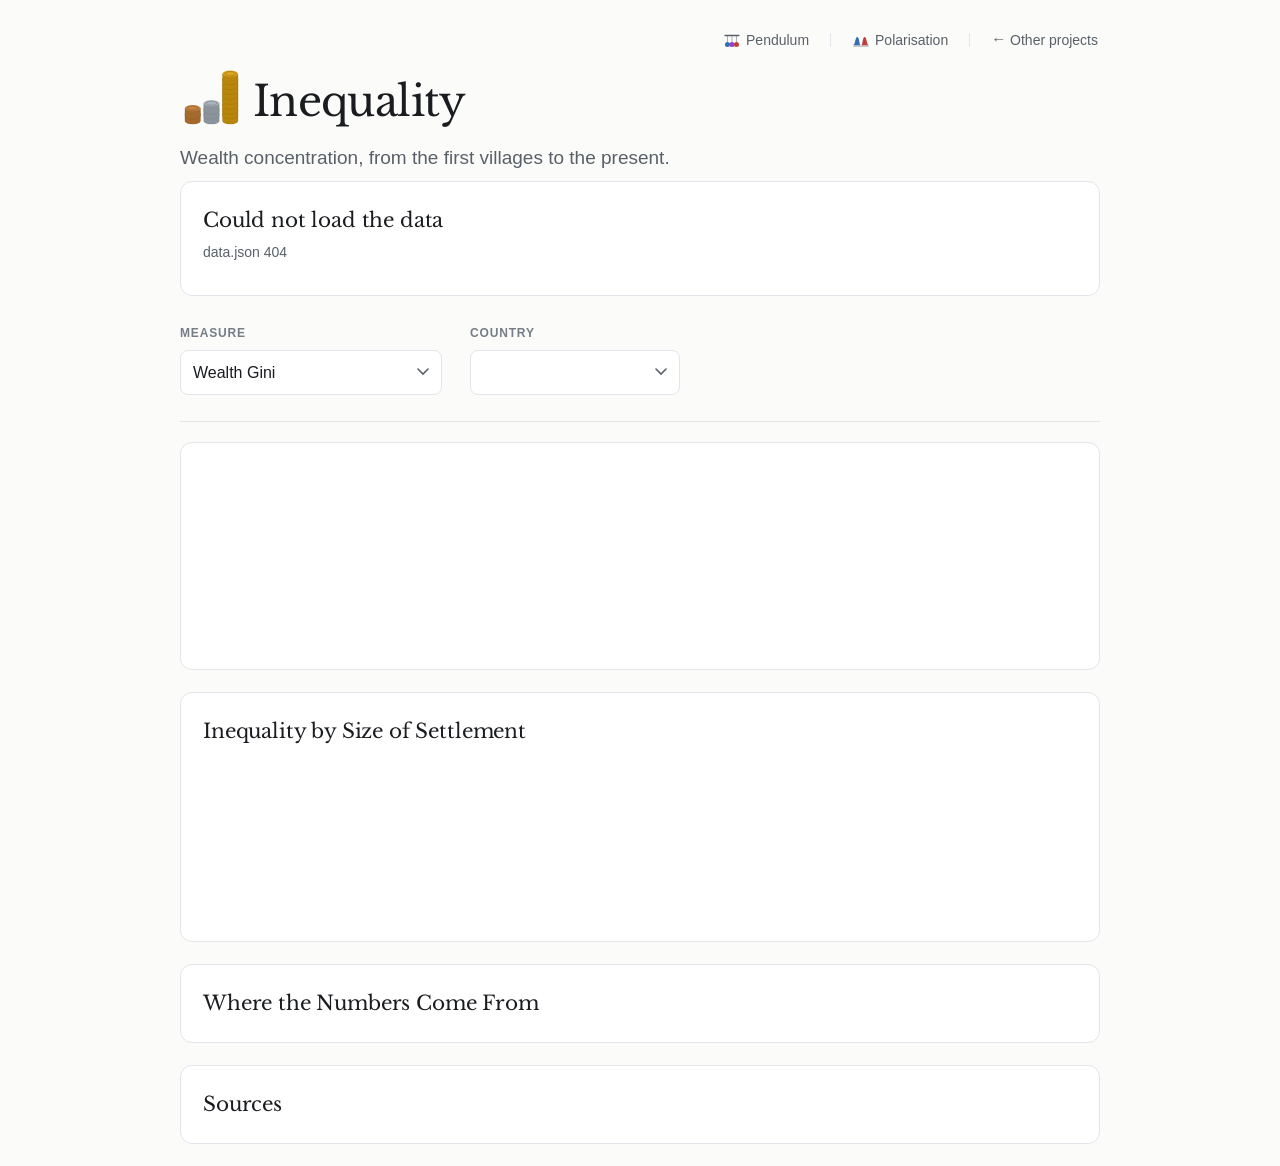
==== site/inequality/index.html @ bb475269 "Polarisation: open on all countries, fit the fan to its own data, add the method Opens on ALL countr" ====
<!doctype html>
<html lang="en">
<head>
<meta charset="utf-8">
<meta name="viewport" content="width=device-width, initial-scale=1">
<title>Pendulum: Inequality</title>
<meta name="description" content="Wealth concentration from 9200 BC to today, in four kinds of evidence: excavated house floors, medieval tax registers, reconstructed country estimates and modern national accounts.">
<link rel="canonical" href="https://charlietrenorden.com/inequality/">
<meta property="og:type" content="website">
<meta property="og:site_name" content="Charlie Trenorden">
<meta property="og:title" content="Wealth concentration, from the first villages to the present.">
<meta property="og:description" content="Four kinds of evidence, from excavated house floors to national accounts. 9200 BC to 2024.">
<meta property="og:url" content="https://charlietrenorden.com/inequality/">
<meta property="og:image" content="https://charlietrenorden.com/inequality/og-card.png">
<meta property="og:image:width" content="2400">
<meta property="og:image:height" content="1260">
<meta property="og:image:alt" content="Three panels of wealth Gini data: excavated sites from 9200 BC, tax records from 1283, and the spread of countries from 1820.">
<meta name="twitter:card" content="summary_large_image">
<link rel="preconnect" href="https://fonts.gstatic.com" crossorigin>
<link href="https://fonts.googleapis.com/css2?family=Libre+Baskerville:wght@400;700&display=swap" rel="stylesheet">
<link rel="stylesheet" href="style.css">
<link rel="icon" href="coins.svg" type="image/svg+xml">


<link rel="apple-touch-icon" href="coins-180.png">
<script>/* Analytics, gated. Two kinds of visitor are not an audience: anyone who has opted out with ?nostats=1, and automation - navigator.webdriver is the one signal true for Playwright, Puppeteer and Selenium alike. Inline and dependency-free on purpose: served from the Worker, a bad deploy there would stop analytics on every site. See site-stats/beacon. */(function(){try{var X="ct.nostats",C="ct_nostats",D=";path=/;domain=.charlietrenorden.com",q=location.search,out=false;if(q.indexOf("nostats=1")>-1){try{localStorage.setItem(X,"1")}catch(e){}document.cookie=C+"=1"+D+";max-age=63072000;samesite=lax";}if(q.indexOf("nostats=0")>-1){try{localStorage.removeItem(X)}catch(e){}document.cookie=C+"="+D+";max-age=0";}try{out=!!localStorage.getItem(X)}catch(e){}if(!out)out=document.cookie.indexOf(C+"=1")>-1;if(out||navigator.webdriver)return;var d=document,s;s=d.createElement("script");s.defer=true;s.src="https://static.cloudflareinsights.com/beacon.min.js";s.setAttribute("data-cf-beacon",'\x7b"token": "32b821209b5441a08df42ccf61c9e6c2"\x7d');d.head.appendChild(s);s=d.createElement("script");s.defer=true;s.src="https://beacon.charlietrenorden.com/b.js";d.head.appendChild(s);}catch(e){}})();</script>
</head>
<body class="loading">
<header class="wrap">
  <nav class="topnav">
    <a href="../pendulum/"><svg class="navmark" viewBox="0 0 22 18" aria-hidden="true" focusable="false"><line x1="2.6" y1="3" x2="19.4" y2="3" stroke="currentColor" stroke-width="1.9" stroke-linecap="round"/><line x1="5.5" y1="3" x2="5.5" y2="11.2" stroke="currentColor" stroke-width="1.2" stroke-opacity=".5"/><line x1="11" y1="3" x2="11" y2="11.2" stroke="currentColor" stroke-width="1.2" stroke-opacity=".5"/><line x1="16.5" y1="3" x2="16.5" y2="11.2" stroke="currentColor" stroke-width="1.2" stroke-opacity=".5"/><circle cx="5.5" cy="14" r="3.1" fill="#2f6fb2"/><circle cx="11" cy="14" r="3.1" fill="#9042d4"/><circle cx="16.5" cy="14" r="3.1" fill="#c33c3c"/></svg>Pendulum</a>
    <span class="sep" aria-hidden="true"></span>
    <a href="../polarisation/"><svg class="navmark" viewBox="0 0 22 18" aria-hidden="true" focusable="false"><path d="M1.4 15 C4 15 4 5 6.5 5 C9 5 9 15 10.4 15 Z" fill="var(--p-left)"/><path d="M11.6 15 C13 15 13 5 15.5 5 C18 5 18 15 20.6 15 Z" fill="var(--p-right)"/><rect x="1.4" y="15.2" width="19.2" height="1.6" rx=".8" fill="currentColor" opacity=".45"/></svg>Polarisation</a>
    <span class="sep" aria-hidden="true"></span>
    <a class="home" href="https://charlietrenorden.com/"><span class="back" aria-hidden="true">&larr;</span>&nbsp;<span class="lbl-full">Other projects</span><span class="lbl-short">Projects</span></a>
  </nav>
  <h1 class="coin-title">
    <svg class="mark coins" viewBox="0 8 58 48" aria-hidden="true" focusable="false">
      <g class="stack s-bronze">
        <path d="M6.40 51.00 L6.40 57.80 A6.60 2.60 0 0 0 19.60 57.80 L19.60 51.00 Z" fill="var(--coin-bronze)" stroke="var(--coin-bronze-edge)" stroke-width=".4" stroke-opacity=".5"/><path d="M6.40 46.80 L6.40 53.60 A6.60 2.60 0 0 0 19.60 53.60 L19.60 46.80 Z" fill="var(--coin-bronze)" stroke="var(--coin-bronze-edge)" stroke-width=".4" stroke-opacity=".5"/>
        <ellipse cx="13.00" cy="46.80" rx="6.60" ry="2.60" fill="var(--coin-bronze-face)"/>
        <ellipse cx="13.00" cy="46.80" rx="4.70" ry="1.80" fill="none" stroke="var(--coin-bronze-edge)" stroke-width=".5" opacity=".8"/>
      </g>
      <g class="stack s-silver">
        <path d="M22.40 51.00 L22.40 57.80 A6.60 2.60 0 0 0 35.60 57.80 L35.60 51.00 Z" fill="var(--coin-silver)" stroke="var(--coin-silver-edge)" stroke-width=".4" stroke-opacity=".5"/><path d="M22.40 46.80 L22.40 53.60 A6.60 2.60 0 0 0 35.60 53.60 L35.60 46.80 Z" fill="var(--coin-silver)" stroke="var(--coin-silver-edge)" stroke-width=".4" stroke-opacity=".5"/><path d="M22.40 42.60 L22.40 49.40 A6.60 2.60 0 0 0 35.60 49.40 L35.60 42.60 Z" fill="var(--coin-silver)" stroke="var(--coin-silver-edge)" stroke-width=".4" stroke-opacity=".5"/>
        <ellipse cx="29.00" cy="42.60" rx="6.60" ry="2.60" fill="var(--coin-silver-face)"/>
        <ellipse cx="29.00" cy="42.60" rx="4.70" ry="1.80" fill="none" stroke="var(--coin-silver-edge)" stroke-width=".5" opacity=".8"/>
      </g>
      <g class="stack s-gold">
        <path d="M38.40 51.00 L38.40 57.80 A6.60 2.60 0 0 0 51.60 57.80 L51.60 51.00 Z" fill="var(--coin-gold)" stroke="var(--coin-gold-edge)" stroke-width=".4" stroke-opacity=".5"/><path d="M38.40 46.80 L38.40 53.60 A6.60 2.60 0 0 0 51.60 53.60 L51.60 46.80 Z" fill="var(--coin-gold)" stroke="var(--coin-gold-edge)" stroke-width=".4" stroke-opacity=".5"/><path d="M38.40 42.60 L38.40 49.40 A6.60 2.60 0 0 0 51.60 49.40 L51.60 42.60 Z" fill="var(--coin-gold)" stroke="var(--coin-gold-edge)" stroke-width=".4" stroke-opacity=".5"/><path d="M38.40 38.40 L38.40 45.20 A6.60 2.60 0 0 0 51.60 45.20 L51.60 38.40 Z" fill="var(--coin-gold)" stroke="var(--coin-gold-edge)" stroke-width=".4" stroke-opacity=".5"/><path d="M38.40 34.20 L38.40 41.00 A6.60 2.60 0 0 0 51.60 41.00 L51.60 34.20 Z" fill="var(--coin-gold)" stroke="var(--coin-gold-edge)" stroke-width=".4" stroke-opacity=".5"/><path d="M38.40 30.00 L38.40 36.80 A6.60 2.60 0 0 0 51.60 36.80 L51.60 30.00 Z" fill="var(--coin-gold)" stroke="var(--coin-gold-edge)" stroke-width=".4" stroke-opacity=".5"/><path d="M38.40 25.80 L38.40 32.60 A6.60 2.60 0 0 0 51.60 32.60 L51.60 25.80 Z" fill="var(--coin-gold)" stroke="var(--coin-gold-edge)" stroke-width=".4" stroke-opacity=".5"/><path d="M38.40 21.60 L38.40 28.40 A6.60 2.60 0 0 0 51.60 28.40 L51.60 21.60 Z" fill="var(--coin-gold)" stroke="var(--coin-gold-edge)" stroke-width=".4" stroke-opacity=".5"/><path d="M38.40 17.40 L38.40 24.20 A6.60 2.60 0 0 0 51.60 24.20 L51.60 17.40 Z" fill="var(--coin-gold)" stroke="var(--coin-gold-edge)" stroke-width=".4" stroke-opacity=".5"/>
        <ellipse cx="45.00" cy="17.40" rx="6.60" ry="2.60" fill="var(--coin-gold-face)"/>
        <ellipse cx="45.00" cy="17.40" rx="4.70" ry="1.80" fill="none" stroke="var(--coin-gold-edge)" stroke-width=".5" opacity=".8"/>
      </g>
    </svg><span class="title-word">Inequality</span></h1>
  <p class="standfirst">
    Wealth concentration, from the first villages to the present.
  </p>
</header>

<main class="wrap">
  <section class="controls" aria-label="Chart controls">
    <div class="control">
      <label for="metric-sel">Measure</label>
      <select id="metric-sel">
        <option value="gini">Wealth Gini</option>
        <option value="top10">Share held by the richest 10%</option>
        <option value="top1">Share held by the richest 1%</option>
      </select>
    </div>
    <div class="control">
      <label for="country-sel">Country</label>
      <select id="country-sel"></select>
      <span class="hint" id="country-hint"></span>
    </div>
  </section>

  <section class="panel">
    <h2 id="eras-title"></h2>
    <p class="sub" id="eras-blurb"></p>
    <div class="legend" id="legend-eras"></div>
    <figure class="chart">
      <svg id="eras" role="img"></svg>
      <div class="readout" id="eras-readout" hidden></div>
    </figure>
    <p class="caption" id="eras-caption"></p>
  </section>

  <section class="panel">
    <h2>Inequality by Size of Settlement</h2>
    <p class="sub" id="scale-sub"></p>
    <figure class="chart">
      <svg id="scale" role="img"></svg>
      <div class="readout" id="scale-readout" hidden></div>
    </figure>
    <p class="caption" id="scale-caption"></p>
  </section>

  <section class="panel">
    <h2>Where the Numbers Come From</h2>
    <dl id="layers" class="layer-list"></dl>
  </section>

  <section class="panel">
    <h2>Sources</h2>
    <ul id="sources" class="sources"></ul>
  </section>
</main>


<script src="app.js"></script>
</body>
</html>
---- site/inequality/style.css ----
:root {
  --ink: #1a1c1f;
  --ink-soft: #5a6068;
  --ink-faint: #767d86;
  --rule: #e2e5e9;
  --bg: #fbfbfa;
  --panel: #ffffff;
  --accent: #2f6fb2;
  /* The wealth page. One hue per kind of evidence rather than per country,
     because the thing a reader has to keep hold of is which layer they are
     looking at, not which nation. Warm for the deep past, cool for the
     measured present. */
  --w-deep: #9c5539;
  --w-early: #d2a05f;
  --w-mid: #7d8f9c;
  --w-now: #2f6fb2;
  --w-england: #4f7d5e;
  --w-piedmont: #9a5b8f;
  --w-pick: #2f6fb2;
  --w-region: #462c0c;
  /* The median inside the settlement box plot. Near-black was iterated three
     times and rejected each time: at 2.6px through a pale terracotta box it
     read as a mark from a different chart. This is the box's own hue taken
     down, so it separates from the fill without introducing a fourth colour.

     The dark value is LIGHTER than the box rather than darker, which is not an
     inconsistency: what the eye is judging is contrast against the ground, and
     on a #1a1d22 panel a darker terracotta is a mark you cannot see. */
  --w-median: #8f3f24;
  /* ---- the polarisation page ----
     The hues carry the argument. The two axes that did not move are COOL and
     everything that roughly doubled is WARM, so a reader who takes nothing else
     from the fan chart still sees that the cool lines are the flat ones. */
  --p-econ: #2f6fb2;   --p-relig: #6b7f8c;
  --p-immig: #c0522d;  --p-lgbt: #a8387e;  --p-minor: #c08a3e;
  --p-viol: #8a2020;   --p-plur: #5d8a6b;  --p-pop: #6b5b95;
  --p-anti: #495070;
  --p-pick: #1a1c1f;   --p-band: #d7dce2;  --p-all: #9aa6b2;
  --p-left: #2f6fb2;   --p-right: #c33c3c;
  /* the three layers, for the swatches in the panel that lists them */
  --p-party: #c0522d;  --p-europe: #5d8a6b;  --p-society: #2f6fb2;
  /* The coin stack. Real metal hex is built for a dark ground: silver #c0c0c0
     and gold #d4af37 both wash out on this near-white page, so the light values
     are the same metals a couple of steps down. */
  --coin-bronze: #a4692c;  --coin-bronze-face: #c58343; --coin-bronze-edge: #7d4d1d;
  --coin-silver: #8b939c;  --coin-silver-face: #aab2bb; --coin-silver-edge: #6b727a;
  --coin-gold:   #b8860b;  --coin-gold-face:   #d9a521; --coin-gold-edge:   #8c6407;
  --max: 960px;
  /* The same serif stack charlietrenorden.com sets on its body. No webfont at
     all: nothing to request, nothing to swap in late, and the project reads as
     part of the site rather than beside it. Title at 400, headings at 600. */
  /* Libre Baskerville, Charlie's pick from eleven faces on 2026-08-22. It is
     the first webfont on this project, which had deliberately used the system
     serif to avoid a request and a late swap. The cost is paid for two reasons:
     it holds a one-word title where the system stack goes thin, and both pages
     are one word. `display=swap` means the system stack renders first and is
     replaced, so nothing is invisible while it loads. Baskerville runs large
     for its point size, hence the smaller clamp on h1 below. */
  --font-title: "Libre Baskerville", "Iowan Old Style", "Palatino Linotype",
                Palatino, Georgia, "Times New Roman", serif;
  --font-display: var(--font-title);
}

* { box-sizing: border-box; }

body {
  margin: 0;
  background: var(--bg);
  color: var(--ink);
  font: 16px/1.6 -apple-system, BlinkMacSystemFont, "Segoe UI", Roboto, Helvetica, Arial, sans-serif;
  -webkit-font-smoothing: antialiased;
}

.wrap { max-width: var(--max); margin: 0 auto; padding: 0 20px; }

/* The back link and the title share one grid rather than sitting in separate
   blocks, so that on a phone they can occupy the same row. Giving the link its
   own stacked row there wasted a whole line of a short screen and left the
   title looking like it started halfway down the page. */
/* header.wrap, not header: `.wrap` sets `padding: 0 20px` and a class outranks
   an element selector whatever the source order, so a bare `header { padding }`
   here is silently dead. It had been dead for a while - all the top spacing was
   really coming from the separate bar block above. */
header.wrap {
  /* 22 is what the removed bar block actually contributed */
  padding-top: 22px;
  padding-bottom: 8px;
  display: grid;
  grid-template-columns: minmax(0, 1fr) auto;
  align-items: center;
}
header > h1, header > .standfirst { grid-column: 1 / -1; }

h1 {
  font-family: var(--font-title);
  font-weight: 400;
  /* smaller than the Instrument Serif setting: this stack has a far larger
     x-height, so it carries the same presence at less size */
  font-size: clamp(28px, 5.4vw, 42px);
  letter-spacing: -0.015em;
  line-height: 1.04;
  margin: 0 0 10px;
}
.standfirst {
  font-size: clamp(16px, 2.4vw, 19px);
  color: var(--ink-soft);
  max-width: 46em;
  margin: 0;
}

/* ---- controls ---- */
.controls {
  display: flex;
  flex-wrap: wrap;
  gap: 24px 28px;
  /* flex-end bottom-aligned these, and the country control is taller because it
     carries a hint underneath, so the two sat 29px out of line */
  align-items: flex-start;
  margin: 28px 0 20px;
  padding-bottom: 20px;
  border-bottom: 1px solid var(--rule);
}
.control { display: flex; flex-direction: column; gap: 6px; }
.control label, .control .label {
  font-size: 12px;
  text-transform: uppercase;
  letter-spacing: 0.07em;
  color: var(--ink-faint);
  font-weight: 600;
}
select {
  font: inherit;
  font-size: 16px;
  padding: 9px 34px 9px 12px;
  border: 1px solid var(--rule);
  border-radius: 8px;
  background: var(--panel) url("data:image/svg+xml,%3Csvg xmlns='http://www.w3.org/2000/svg' width='12' height='8'%3E%3Cpath d='M1 1l5 5 5-5' stroke='%235a6068' stroke-width='1.6' fill='none' stroke-linecap='round'/%3E%3C/svg%3E") no-repeat right 12px center;
  appearance: none;
  min-width: 210px;
  cursor: pointer;
  color: var(--ink);
}
select:focus-visible, .segmented button:focus-visible { outline: 2px solid var(--accent); outline-offset: 2px; }
.hint { font-size: 13px; color: var(--ink-faint); }

.segmented {
  /* The control sits in a flex column, so without this it stretches to the
     width of the label above it and trails empty space past the last button. */
  align-self: flex-start;
  display: inline-flex;
  border: 1px solid var(--rule);
  border-radius: 8px;
  overflow: hidden;
  background: var(--panel);
}
.segmented button {
  font: inherit;
  font-size: 15px;
  padding: 9px 14px;
  border: 0;
  background: transparent;
  color: var(--ink-soft);
  cursor: pointer;
  white-space: nowrap;
}
.segmented button + button { border-left: 1px solid var(--rule); }
.segmented button[aria-checked="true"] { background: var(--ink); color: #fff; }

/* ---- panels ---- */
.panel {
  background: var(--panel);
  border: 1px solid var(--rule);
  border-radius: 12px;
  padding: 22px 22px 18px;
  margin: 0 0 22px;
}
.panel h2 {
  /* 400, not 600: this face has no semibold, and asking for one makes the
     browser synthesise a smeared fake. The size carries the hierarchy. */
  font-family: var(--font-display); font-weight: 400;
  font-size: 20px; margin: 0 0 5px; letter-spacing: -0.008em;
}
.sub, .caption {
  font-size: 14px;
  color: var(--ink-soft);
  margin: 4px 0 14px;
  max-width: 62em;
}
.caption { margin: 12px 0 0; }

.legend { display: flex; flex-wrap: wrap; gap: 6px 18px; margin: 12px 0 10px; font-size: 13.5px; }
.legend span { display: inline-flex; align-items: center; gap: 7px; color: var(--ink-soft); }
.legend i { width: 12px; height: 12px; border-radius: 3px; display: inline-block; }

.chart { margin: 0; position: relative; }
svg { display: block; width: 100%; height: auto; }

.readout {
  /* left/top are set from the pointer position by placeReadout() */
  position: absolute;
  top: 10px; left: 10px;
  background: rgba(255,255,255,0.96);
  border: 1px solid var(--rule);
  border-radius: 8px;
  padding: 10px 12px;
  font-size: 13px;
  line-height: 1.5;
  pointer-events: none;
  min-width: 178px;
  box-shadow: 0 4px 14px rgba(0,0,0,0.06);
}
.readout b { display: block; font-size: 15px; margin-bottom: 4px; }
.readout .row { display: flex; justify-content: space-between; gap: 14px; }
.readout .row i { width: 9px; height: 9px; border-radius: 2px; display: inline-block; margin-right: 6px; }
/* A group header inside a readout: names the population the rows below
   summarise, so "median" and "range" have something to be of. */
.readout .row.grp { color: var(--ink-faint); margin-top: 5px; }
/* Each swatch is drawn the way its mark is drawn on the chart: the country line
   solid in its own colour, the median as the dashed rule it is, the quartile
   band as the pale fill it is. Three rows of numbers with one swatch between
   them left two of the three pointing at nothing. */
.readout .row i.dash { width: 11px; height: 0; border-radius: 0; border-top: 2px dashed var(--w-mid);
  background: none; vertical-align: middle; margin-bottom: 1px; }
.readout .row i.band { background: var(--w-mid); opacity: 0.32; }
.readout .prov { margin-top: 6px; padding-top: 6px; border-top: 1px solid var(--rule); color: var(--ink-faint); font-size: 12px; }

/* ---- notes ---- */
.notes dl { margin: 8px 0 0; }
.notes dt { font-family: var(--font-display); font-weight: 600; font-size: 16.5px;
            margin-top: 16px; }
.notes dd { margin: 3px 0 0; color: var(--ink-soft); font-size: 15px; max-width: 62em; }

footer { padding: 8px 0 60px; color: var(--ink-soft); }
footer h2 { font-size: 13px; text-transform: uppercase; letter-spacing: 0.07em; color: var(--ink-faint); }
footer ul { margin: 0; padding-left: 18px; font-size: 13.5px; }
footer li { margin-bottom: 6px; line-height: 1.5; }
footer a { font-weight: 600; }
footer li { margin-bottom: 3px; }
.fine { font-size: 13px; color: var(--ink-faint); margin-top: 16px; }
a { color: var(--accent); }

@media (max-width: 640px) {
  .panel { padding: 18px 14px 14px; border-radius: 10px; }
  .controls { gap: 16px; }
  select { min-width: 0; width: 100%; }
  .control { width: 100%; }
  .readout { position: static; margin-top: 10px; box-shadow: none; }
}

@media (prefers-color-scheme: dark) {
  :root {
    --ink: #e9ecf0; --ink-soft: #a7aeb8; --ink-faint: #98a0aa;
    --rule: #2b2f36; --bg: #131519; --panel: #1a1d22; --accent: #6ea8e0;
    /* lifted off the dark ground: the mid-grey and the greens in particular
       disappear into the panel at their light-mode values */
    --w-deep: #d4795c; --w-early: #f0ca8b; --w-mid: #9aa8b4; --w-now: #6ea8e0;
    --w-england: #6fa583; --w-piedmont: #c383b6; --w-pick: #6ea8e0;
    --w-region: #8a5313;
    --w-median: #e58f6f;
    --p-econ: #6ea8e0;   --p-relig: #94a6b3;
    --p-immig: #e08055;  --p-lgbt: #e07ab5;  --p-minor: #e8c07a;
    --p-viol: #d95555;   --p-plur: #82bd93;  --p-pop: #a294cf;
    --p-anti: #8d95bb;
    --p-pick: #f2f4f7;   --p-band: #343b45;  --p-all: #6a7684;
    --p-left: #6ea8e0;   --p-right: #d95555;
    --p-party: #e08055;  --p-europe: #82bd93;  --p-society: #6ea8e0;
    --coin-bronze: #b06a28; --coin-bronze-face: #d98f45; --coin-bronze-edge: #f0b982;
    --coin-silver: #98a2ac; --coin-silver-face: #c6ced7; --coin-silver-edge: #e3e9ef;
    --coin-gold:   #c69a22; --coin-gold-face:   #ecc457; --coin-gold-edge:   #f7e2a4;
  }
  .segmented button[aria-checked="true"] { background: var(--accent); color: #0f1114; }
  .readout { background: rgba(26,29,34,0.97); }
}

/* ---- year slider ---- */
.control-year { margin: 6px 0 14px; max-width: 460px; }
.control-year label { display: flex; align-items: baseline; gap: 8px; }
.control-year output {
  font-size: 17px; font-weight: 650; color: var(--ink);
  letter-spacing: -0.01em; text-transform: none;
}
input[type="range"] {
  width: 100%; accent-color: var(--accent); cursor: pointer; margin: 0;
}
input[type="range"]:focus-visible { outline: 2px solid var(--accent); outline-offset: 4px; }

.mosaic-cell { cursor: default; }
.mosaic-cell:hover { filter: brightness(1.12); }

/* ---- hierarchy ----
   Seven identical cards gave the headline chart and a provenance footnote the
   same weight. The lead panel now carries the page and the quiet one recedes. */


/* ---- loading ----
   The data is about a megabyte. Empty cards look broken; say what is happening. */
.loading-note { display: none; }
body.loading main > .panel, body.loading .controls { display: none; }
body.loading .loading-note {
  display: block; color: var(--ink-faint); font-size: 15px; padding: 40px 0 80px;
}

/* ---- charts ----
   Charts are drawn at container pixel scale, so height comes from the viewBox
   and must not be overridden here. */
.chart svg { width: 100%; height: auto; }

/* ---- mobile ----
   Panels get their inner padding back at the smallest sizes so charts, which
   measure their own container, do not end up needlessly narrow. */
@media (max-width: 640px) {
  .legend { gap: 4px 14px; font-size: 13px; }
  .control-year { max-width: none; }
  h1 { margin-bottom: 4px; }
}

/* ---- back to the rest of the site ----
   Matches the bar the other project pages use. */
.home {
  display: inline-flex; align-items: center;
  font-size: 14px; color: var(--ink-soft); text-decoration: none;
  padding: 6px 10px 6px 8px; margin-right: -8px; border-radius: 7px;
}
.home:hover { background: var(--panel); color: var(--ink); }
/* The arrow rides a touch high. It is a glyph on the text baseline next to a
   label whose own visual centre is above that baseline, so baseline alignment
   reads as the arrow having sagged. */
.home .back { font-size: 15px; display: inline-block; transform: translateY(-0.06em); }

/* ---- wordmark ----
   The rods take currentColor so the mark follows the theme; the three bobs stay
   left blue, centre purple, right red, which is the page's own palette. */
h1 { display: flex; align-items: center; gap: 26px; width: fit-content; }
.mark {
  /* viewBox is cropped to the artwork, so height drives it and width follows */
  height: 1.06em; width: auto; flex: none;
  color: var(--ink-soft);
  transform: translateY(-0.02em);
}
@media (max-width: 640px) {
  header.wrap { padding-top: 14px; }
  h1 { gap: 8px; }
  .mark.coins { height: 1.5em; }
  /* THE NAV GETS ITS OWN ROW AGAIN, reversing a deliberate earlier choice.
     With two links it sat level with the title and that was the better layout;
     a third page makes it impossible rather than tight. Three labelled links
     plus "Projects" measure 319px at a 390px viewport, so the nav alone is
     wider than the screen minus its gutters, and the title overlapped it by
     130px on all three pages. There is no font size that fixes a 319px nav in
     a 358px content box next to any title at all.

     The alternative, kept here because it is the one that would preserve the
     old layout: drop the two sibling links to their marks alone and keep only
     "Projects" as words. That is about 130px and would fit. It is not done
     because a mark with no label is a guess for anyone who has not already
     learnt the three marks, and the cost of being wrong is a reader who cannot
     find the other two pages. */
  header > .topnav { grid-column: 1 / -1; grid-row: 1; justify-self: start; }
  header > h1 {
    grid-column: 1; grid-row: 2;
    /* Measured, not guessed. Two nav links plus the wordmark have to share
       375px, and at the desktop clamp the nav landed on top of the title. This
       is the largest title that still leaves a real gap at 320px. */
    /* Baskerville sets wider than the stack it replaced, so the floor drops
       from 20px to 16. Measured at 320, 360, 375 and 390 with both wordmarks
       and both nav links present; the tightest is Inequality at 320. */
    font-size: clamp(16px, 5.2vw, 30px);
    padding-right: 10px;
  }
  .topnav { grid-row: 1; gap: 0; margin-bottom: 4px; }
  .topnav > a { font-size: 12.5px; padding: 5px 6px; }
  .topnav .sep { margin: 0 4px; }
  .topnav .back { display: none; }
  .topnav > a { white-space: nowrap; }
  header > .standfirst { grid-row: 3; }
}

/* ---- regime tabs ----
   Wider than the weighting toggle because the labels are longer, and wrapping
   to two rows on a phone rather than scrolling sideways. */
.segmented-wide { display: flex; flex-wrap: wrap; margin: 4px 0 14px; }
.segmented-wide button { flex: 1 1 auto; font-size: 14px; padding: 8px 12px; }
@media (max-width: 640px) {
  .segmented-wide { border-radius: 8px; }
  .segmented-wide button { flex: 1 1 45%; }
}

/* A legend entry that carries an explanation. Focusable so it is reachable
   without a mouse, and underlined so it looks like it holds something. */
.legend .explained {
  cursor: help;
  text-decoration: underline dotted var(--ink-faint);
  text-underline-offset: 3px;
}
.legend .explained:focus-visible { outline: 2px solid var(--accent); outline-offset: 3px; }

/* ---- the map ----
   A world map is about 2.4:1, so on a phone it is short and a small country is
   a couple of pixels. This used to hold a 620px minimum and swipe sideways for
   that reason, but a map you have to scroll to see is not a map of the world:
   you land on the Americas and never learn there is a chart about anywhere
   else. The whole thing now fits the screen. Tapping a country still names it,
   which is what the small ones need anyway. The overflow rule stays as a floor
   in case a future projection is wider. */
@media (max-width: 700px) {
  .chart-wide { overflow-x: auto; overscroll-behavior-x: contain; }
}

/* ---- timeline player ---- */
.scrub { display: flex; align-items: center; gap: 12px; }
.scrub input[type="range"] { flex: 1 1 auto; }
.play {
  flex: none;
  width: 34px; height: 34px;
  display: inline-flex; align-items: center; justify-content: center;
  border: 1px solid var(--rule); border-radius: 50%;
  background: var(--panel); color: var(--ink-soft);
  cursor: pointer; padding: 0;
}
.play:hover { color: var(--ink); border-color: var(--ink-faint); }
.play:focus-visible { outline: 2px solid var(--accent); outline-offset: 2px; }
.play svg { width: 15px; height: 15px; fill: currentColor; margin-left: 2px; }
/* the same button pauses, so it becomes two bars while running. The icon is
   swapped in JS rather than with the CSS `d` property, which only Chromium
   supports. */
.play[aria-pressed="true"] { background: var(--ink); color: var(--panel); border-color: var(--ink); }
.play[aria-pressed="true"] svg { margin-left: 0; }

/* Scroll without a visible bar: the map still swipes on a phone, but the bar
   itself sat under the chart and read as chrome. */
.chart-wide { scrollbar-width: none; -ms-overflow-style: none; }
.chart-wide::-webkit-scrollbar { display: none; }

/* Regime definitions under the mosaic key: plain words, each explaining itself. */
.legend-regimes { gap: 6px 16px; font-size: 13px; margin: -2px 0 12px; }
.legend-regimes .explained { color: var(--ink-faint); }

/* The regime names under the mosaic carry their definition, so they read as
   something you can interrogate. */
.regime-label { cursor: help; text-decoration: underline dotted; text-underline-offset: 3px; }

/* Key for the two lines on the balance chart. */
.legend-lines .swatch { width: 26px; height: 8px; }
.c-left { color: #2f6fb2; }
.c-right { color: #c33c3c; }
@media (prefers-color-scheme: dark) {
  .c-left { color: #6ea8e0; }
  .c-right { color: #e07575; }
}

/* ---- the mark swings ----
   A real Newton's cradle: the raised ball accelerates as it falls, stops dead
   on impact, and the far ball leaves at that speed, decelerating as it rises.
   So each phase gets its own easing rather than one curve across the cycle,
   and each ball holds still while the other is travelling.

   The swing paints outside the viewBox on both sides. overflow:visible keeps
   the layout box tight while letting the balls travel. */
.mark { overflow: visible; }
.mark .bob-l, .mark .bob-r { transform-box: view-box; }
/* transform-box: view-box measures from the viewBox's own top-left, which is
   y=8 here, so the pivot is 12-8=4 rather than 12. Getting this wrong hangs the
   balls from a point below the bar and the swing looks broken. */
/* A positive rotation is clockwise, so a hanging ball swings LEFT on a
   positive angle and right on a negative one. */
.mark .bob-l { transform-origin: 20px 4px; transform: rotate(32deg); }
.mark .bob-r { transform-origin: 44px 4px; }

h1:hover .mark .bob-l, h1:focus-within .mark .bob-l { animation: cradle-left 1.6s infinite; }
h1:hover .mark .bob-r, h1:focus-within .mark .bob-r { animation: cradle-right 1.6s infinite; }

@keyframes cradle-left {
  0%   { transform: rotate(32deg); animation-timing-function: cubic-bezier(.45,0,.75,.3); }
  25%  { transform: rotate(0deg); animation-timing-function: linear; }
  75%  { transform: rotate(0deg); animation-timing-function: cubic-bezier(.25,.7,.55,1); }
  100% { transform: rotate(32deg); }
}
@keyframes cradle-right {
  0%   { transform: rotate(0deg); animation-timing-function: linear; }
  25%  { transform: rotate(0deg); animation-timing-function: cubic-bezier(.25,.7,.55,1); }
  50%  { transform: rotate(-32deg); animation-timing-function: cubic-bezier(.45,0,.75,.3); }
  75%  { transform: rotate(0deg); animation-timing-function: linear; }
  100% { transform: rotate(0deg); }
}

@media (prefers-reduced-motion: reduce) {
  h1:hover .mark .bob-l, h1:hover .mark .bob-r,
  h1:focus-within .mark .bob-l, h1:focus-within .mark .bob-r { animation: none; }
}


/* Licence and retrieval date sit under each source, quieter than the role. */
footer .terms { display: block; color: var(--ink-faint); font-size: 12.5px; margin-top: 2px; }

/* ---- the wealth page ---- */
/* Both pages carry the same pair of links, so they sit in one nav in the
   header grid rather than one being a card in the body. The sibling page reads
   as a peer of "Other projects", which is what it is. */
.topnav { grid-column: 2; justify-self: end; display: flex; align-items: center; gap: 4px; }
.topnav > a {
  display: inline-flex; align-items: center;
  font-size: 14px; color: var(--ink-soft); text-decoration: none;
  padding: 6px 10px; border-radius: 7px;
}
.topnav > a:hover { background: var(--panel); color: var(--ink); }
/* A miniature of the OTHER project's mark beside its link, so the pair is
   recognisable from either side. Not a scaled wordmark: at nav size the
   cradle's rods are a third of a pixel and the coin stack's thirteen bodies
   are sub-pixel bands, which is the same reason the favicon is one coin. Both
   marks are redrawn with nothing thinner than about a pixel. */
.topnav .navmark { height: 1.05em; width: auto; flex: none; margin-right: 5px; }
.topnav > a + a { margin-right: -8px; }
/* A real element, not ::after on the first link. As a pseudo-element it was
   part of that anchor's box, so hovering the divider highlighted the link next
   to it and the hover target was visibly wider than the word. */
.topnav .sep {
  width: 1px; height: 14px; background: var(--rule);
  margin: 0 7px; flex: none;
}
/* The short label and its override MUST sit together, base first. Split across
   the file, this base rule came after the media query that was meant to beat
   it, both at one class of specificity, so the later one won and "Other
   projects" rendered as an empty link on every phone. The geometry checks all
   passed, because an empty link still has a box. */
.lbl-short { display: none; }
@media (max-width: 640px) {
  /* the full label will not fit beside the wordmark and the sibling link, and
     shrinking the title further costs more than the word "Other" is worth */
  .lbl-full { display: none; }
  .lbl-short { display: inline; }
}

.layer-list { margin: 0; }
.layer-list dt {
  display: flex; align-items: center; gap: 9px;
  font-weight: 650; font-size: 14px; margin-top: 14px;
}
.layer-list dt:first-child { margin-top: 0; }
.layer-list dt i { width: 12px; height: 12px; border-radius: 3px; flex: none; }
.layer-list dd { margin: 4px 0 0 21px; font-size: 14px; color: var(--ink-soft); }
.layer-list .pending {
  font-weight: 400; font-size: 12px; color: var(--ink-faint);
  border: 1px solid var(--rule); border-radius: 999px; padding: 1px 8px;
}
.sources { margin: 0; padding-left: 18px; font-size: 14px; color: var(--ink-soft); }
.sources li { margin-bottom: 9px; }
.dot { cursor: pointer; }
.dot:hover { fill-opacity: 1; }

/* ---- the coin stack ----
   The wealth page's own mark. The cradle belongs to the political story, which
   swings; this one does not swing, it accumulates. Three stacks, bronze silver
   gold, at two three and nine coins.

   Same hover contract as the cradle: it moves only when the title itself is
   hovered, and it holds still for anyone who has asked for less motion. */
/* Taller than the cradle. A coin stack is a narrow vertical thing and at the
   cradle's 1.06em it read as a smudge beside a Baskerville capital. */
.mark.coins {
  height: 1.34em;
  /* nudged down and left against the cap height of the Baskerville I */
  transform: translate(-0.06em, 0.11em);
}

/* The word comes down and in to meet it. The coin stack is a tall narrow thing
   whose weight is all at the bottom, so a title on the flex row's centre line
   floated above the coins and left a hole under the gold; and the 26px gap the
   cradle needs is a chasm beside a mark this narrow.

   EVERY LENGTH HERE IS IN em, and that is the whole design. The title is
   clamped from 42px down to 15px across the breakpoints, so a px nudge that
   looks right on a laptop is four times too big on a phone: at -20px the word
   sat ON the gold stack at 390. The gap goes on a CLASS rather than on `h1` so
   it outranks the `h1 { gap: 8px }` inside the media queries no matter which
   way round the file is read, which is the failure that put an empty nav label
   on the phone header a fortnight ago. The pendulum wordmark has no span and
   no class here, so none of this touches it. */
h1.coin-title {
  gap: 0.12em;
  /* The word is dropped by a transform below, and a transform does not take up
     space, so the room it needs is added back here or it lands on the
     standfirst. 0.3em is the same distance, in the same unit. */
  margin-bottom: calc(10px + 0.3em);
}
/* MEASURED, not nudged. This had been moved down four times in increments and
   asked for a fifth, which meant the target was wrong rather than the distance:
   the word was being centred on the mark's box while the mark's own ink hangs
   below that box, because .mark carries overflow:visible and the coins draw to
   y=60.4 in a viewBox that stops at 56.

   So the word now stands on the same ground line as the coins. The probe: put a
   zero-height inline span inside .title-word to find the true baseline, compare
   it with the mark's box top plus (60.4-8)/48 of its height, and close the gap.
   That came out at 0.305em on a laptop and 0.275em on a phone, on top of the
   0.26em already applied, which put the baseline exactly on the coins at 0.55em.

   0.38, not the measured 0.55: exact alignment turned out to be too low by eye,
   which
   is the usual result of optical versus geometric centring - the coins are a
   solid mass and the word is mostly white space, so sitting them on one line
   makes the word read as having sunk. The measurement was still the point,
   because it is what turned a fifth guess into one adjustment from a known
   position. */
.title-word { display: inline-block; transform: translateY(0.38em); }

/* ---- the split curve ----
   The polarisation page's mark, and it is the thing being measured rather than
   a metaphor for it: a distribution with two humps instead of one. Wider than
   the other two marks because a bimodal curve needs width to read as bimodal,
   and it sits ON the text baseline rather than below it, so `.split-title`
   needs none of the nudging the coin stack does. */
.mark.humps { height: 0.92em; }
.humps .hump-l, .humps .hump-r { transform-box: view-box; transform-origin: 32px 40px; }
h1:hover .humps .hump-l, h1:focus-within .humps .hump-l { animation: split-l 1.7s ease-in-out infinite; }
h1:hover .humps .hump-r, h1:focus-within .humps .hump-r { animation: split-r 1.7s ease-in-out infinite; }
@keyframes split-l { 0%, 100% { transform: translateX(0); } 50% { transform: translateX(-3px); } }
@keyframes split-r { 0%, 100% { transform: translateX(0); } 50% { transform: translateX(3px); } }
@media (prefers-reduced-motion: reduce) {
  h1:hover .humps .hump-l, h1:hover .humps .hump-r,
  h1:focus-within .humps .hump-l, h1:focus-within .humps .hump-r { animation: none; }
}
h1.split-title { gap: 0.2em; }
h1.split-title .title-word { transform: none; }

/* More air under the title on a phone, where the standfirst wraps to two lines
   and ran straight into the coins. This has to come AFTER the base rule above:
   the two selectors have equal specificity, so a media query written earlier in
   the file loses to it. An earlier attempt at exactly this override was placed
   in the 640 block near the top and did nothing at all. */
@media (max-width: 640px) {
  h1.coin-title + .standfirst { margin-top: 0.65em; }
}

/* The standfirst follows the title down. Only on the coin page: the cradle
   sits on the text baseline and needs no correction, while the coin stack hangs
   below it and pulls the whole lockup down with it, which closed the gap under
   the title. em again, so it tracks the clamped title rather than fighting it
   at 390px. */
h1.coin-title + .standfirst { margin-top: 0.3em; }
.coins .stack { transform-origin: 50% 100%; }
h1:hover .coins .stack, h1:focus-within .coins .stack {
  animation: coin-lift 1.5s ease-in-out infinite;
}
h1:hover .coins .s-silver, h1:focus-within .coins .s-silver { animation-delay: .12s; }
h1:hover .coins .s-gold, h1:focus-within .coins .s-gold { animation-delay: .24s; }

@keyframes coin-lift {
  0%, 100% { transform: translateY(0); }
  45%      { transform: translateY(-3px); }
}

@media (prefers-reduced-motion: reduce) {
  h1:hover .coins .stack, h1:focus-within .coins .stack { animation: none; }
}

/* A key entry that is also a control. Same shape as the static ones so the row
   reads as one legend, but pressable, and visibly off when its layer is folded
   away. */
.legend .key {
  font: inherit; font-size: 13.5px; color: var(--ink-soft);
  display: inline-flex; align-items: center; gap: 7px;
  background: none; border: 0; padding: 0; cursor: pointer;
  border-bottom: 1px dashed var(--rule);
}
.legend .key:hover { color: var(--ink); border-bottom-color: var(--ink-faint); }
.legend .key:focus-visible { outline: 2px solid var(--accent); outline-offset: 3px; }
.legend .key[aria-pressed="false"] { color: var(--ink-faint); }
.legend .key[aria-pressed="false"] i { background: none !important;
  box-shadow: inset 0 0 0 1.5px var(--ink-faint); }

/* Under 380 the wordmark, the sibling link and the projects link no longer fit
   on one row at any size still worth reading, so the nav gives up its last few
   pixels and the mark shrinks. Top level, not nested inside the 640 block: a
   nested @media parses, but keeping it flat makes the cascade obvious.
   Measured at 320, 360, 375 and 390 across both pages; Inequality at 320 is
   the tightest of the four combinations. */
@media (max-width: 380px) {
  .topnav > a { font-size: 11px; padding: 4px 3px; }
  .topnav .navmark { margin-right: 3px; }
  .topnav .sep { margin: 0 2px; }
  .mark.coins { height: 1.1em; }
  h1 { gap: 5px; }
  header > h1 { font-size: 15px; padding-right: 6px; }
}

/* ---- "how is this measured" ----
   A question, not an icon. A bare i-in-a-circle is a guess about what is behind
   it, and the whole point of this control is that the reader knows whether it
   answers the doubt they arrived with before they spend a click on it. */
.info {
  font: inherit; font-size: 13px; font-weight: 400;
  margin-left: 10px; padding: 3px 10px;
  color: var(--ink-soft); background: none;
  border: 1px solid var(--rule); border-radius: 999px;
  cursor: pointer; vertical-align: middle; white-space: nowrap;
}
.info::before { content: "i"; font-style: italic; margin-right: 6px; opacity: .75; }
.info:hover { background: var(--panel); color: var(--ink); border-color: var(--ink-faint); }
.info[aria-expanded="true"] { background: var(--panel); color: var(--ink); }
.method {
  margin: 10px 0 2px; padding: 14px 16px;
  background: var(--panel); border: 1px solid var(--rule); border-radius: 10px;
  color: var(--ink-soft); font-size: 14.5px; line-height: 1.5;
}
.method p + p { margin-top: 9px; }
@media (max-width: 640px) {
  .info { display: block; margin: 8px 0 0; }
}
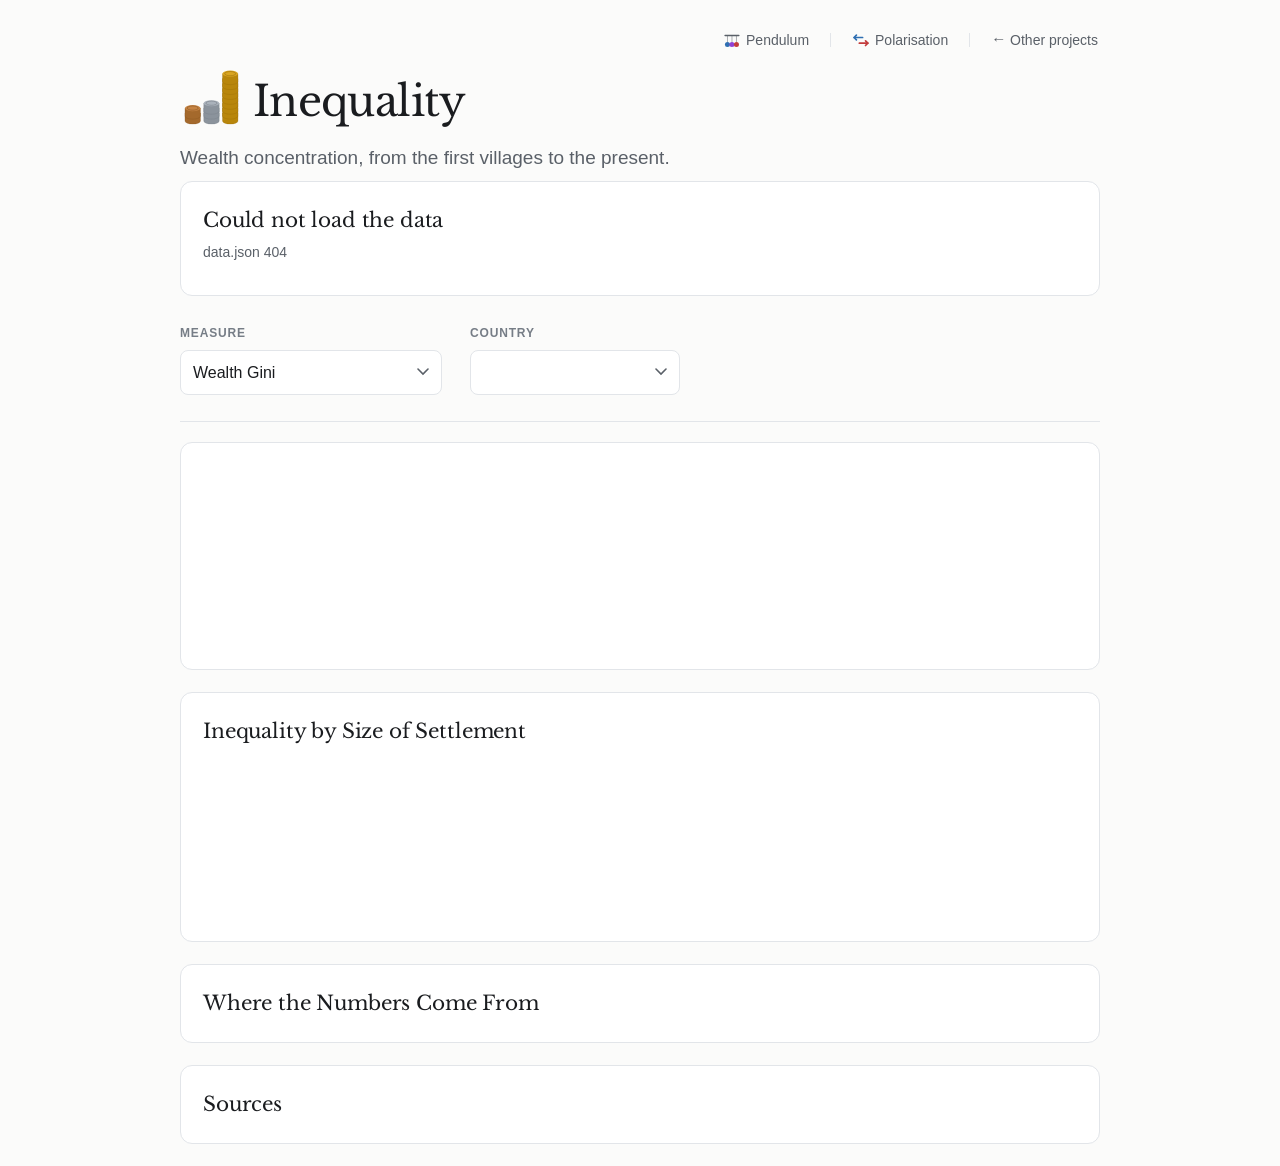
==== commit 0fd0ecdf: "Polarisation: the stacked-arrows mark, titled axes, and a granular fan The mark is now two arrows le" ====
--- a/site/inequality/index.html
+++ b/site/inequality/index.html
@@ -30,7 +30,7 @@
   <nav class="topnav">
     <a href="../pendulum/"><svg class="navmark" viewBox="0 0 22 18" aria-hidden="true" focusable="false"><line x1="2.6" y1="3" x2="19.4" y2="3" stroke="currentColor" stroke-width="1.9" stroke-linecap="round"/><line x1="5.5" y1="3" x2="5.5" y2="11.2" stroke="currentColor" stroke-width="1.2" stroke-opacity=".5"/><line x1="11" y1="3" x2="11" y2="11.2" stroke="currentColor" stroke-width="1.2" stroke-opacity=".5"/><line x1="16.5" y1="3" x2="16.5" y2="11.2" stroke="currentColor" stroke-width="1.2" stroke-opacity=".5"/><circle cx="5.5" cy="14" r="3.1" fill="#2f6fb2"/><circle cx="11" cy="14" r="3.1" fill="#9042d4"/><circle cx="16.5" cy="14" r="3.1" fill="#c33c3c"/></svg>Pendulum</a>
     <span class="sep" aria-hidden="true"></span>
-    <a href="../polarisation/"><svg class="navmark" viewBox="0 0 22 18" aria-hidden="true" focusable="false"><path d="M1.4 15 C4 15 4 5 6.5 5 C9 5 9 15 10.4 15 Z" fill="var(--p-left)"/><path d="M11.6 15 C13 15 13 5 15.5 5 C18 5 18 15 20.6 15 Z" fill="var(--p-right)"/><rect x="1.4" y="15.2" width="19.2" height="1.6" rx=".8" fill="currentColor" opacity=".45"/></svg>Polarisation</a>
+    <a href="../polarisation/"><svg class="navmark" viewBox="0 0 22 18" aria-hidden="true" focusable="false"><g stroke="var(--p-left)" stroke-width="2.1" stroke-linecap="round" stroke-linejoin="round" fill="none"><path d="M13 5.5 H2.6"/><path d="M5.4 2.7 L2.6 5.5 L5.4 8.3"/></g><g stroke="var(--p-right)" stroke-width="2.1" stroke-linecap="round" stroke-linejoin="round" fill="none"><path d="M9 12.5 H19.4"/><path d="M16.599999999999998 9.7 L19.4 12.5 L16.599999999999998 15.3"/></g></svg>Polarisation</a>
     <span class="sep" aria-hidden="true"></span>
     <a class="home" href="https://charlietrenorden.com/"><span class="back" aria-hidden="true">&larr;</span>&nbsp;<span class="lbl-full">Other projects</span><span class="lbl-short">Projects</span></a>
   </nav>
--- a/site/inequality/style.css
+++ b/site/inequality/style.css
@@ -603,21 +603,24 @@
    position. */
 .title-word { display: inline-block; transform: translateY(0.38em); }
 
-/* ---- the split curve ----
-   The polarisation page's mark, and it is the thing being measured rather than
-   a metaphor for it: a distribution with two humps instead of one. Wider than
-   the other two marks because a bimodal curve needs width to read as bimodal,
-   and it sits ON the text baseline rather than below it, so `.split-title`
-   needs none of the nudging the coin stack does. */
-.mark.humps { height: 0.92em; }
-.humps .hump-l, .humps .hump-r { transform-box: view-box; transform-origin: 32px 40px; }
-h1:hover .humps .hump-l, h1:focus-within .humps .hump-l { animation: split-l 1.7s ease-in-out infinite; }
-h1:hover .humps .hump-r, h1:focus-within .humps .hump-r { animation: split-r 1.7s ease-in-out infinite; }
-@keyframes split-l { 0%, 100% { transform: translateX(0); } 50% { transform: translateX(-3px); } }
-@keyframes split-r { 0%, 100% { transform: translateX(0); } 50% { transform: translateX(3px); } }
+/* ---- the leaving arrows ----
+   The polarisation page's mark. It replaces a two-humped curve, which was a
+   drawing of the distribution being measured and so only legible to a reader
+   who had already understood the chart; an arrow needs no such introduction.
+
+   Stacked rather than level, because a mirror-symmetrical pair reads as one
+   double-headed arrow rather than as two things departing. Same hover contract
+   as the cradle and the coins: it moves only when the title is hovered, and it
+   holds still for anyone who has asked for less motion. */
+.mark.arrows { height: 0.86em; }
+.arrows .arw-l, .arrows .arw-r { transform-box: view-box; }
+h1:hover .arrows .arw-l, h1:focus-within .arrows .arw-l { animation: leave-l 1.7s ease-in-out infinite; }
+h1:hover .arrows .arw-r, h1:focus-within .arrows .arw-r { animation: leave-r 1.7s ease-in-out infinite; }
+@keyframes leave-l { 0%, 100% { transform: translateX(0); } 50% { transform: translateX(-2.5px); } }
+@keyframes leave-r { 0%, 100% { transform: translateX(0); } 50% { transform: translateX(2.5px); } }
 @media (prefers-reduced-motion: reduce) {
-  h1:hover .humps .hump-l, h1:hover .humps .hump-r,
-  h1:focus-within .humps .hump-l, h1:focus-within .humps .hump-r { animation: none; }
+  h1:hover .arrows .arw-l, h1:hover .arrows .arw-r,
+  h1:focus-within .arrows .arw-l, h1:focus-within .arrows .arw-r { animation: none; }
 }
 h1.split-title { gap: 0.2em; }
 h1.split-title .title-word { transform: none; }
@@ -685,24 +688,39 @@
 
 /* ---- "how is this measured" ----
    A question, not an icon. A bare i-in-a-circle is a guess about what is behind
-   it, and the whole point of this control is that the reader knows whether it
-   answers the doubt they arrived with before they spend a click on it. */
+   it, and the point of this control is that a reader knows whether it answers
+   the doubt they arrived with before spending a click on it. */
 .info {
-  font: inherit; font-size: 13px; font-weight: 400;
-  margin-left: 10px; padding: 3px 10px;
+  font: inherit; font-size: 13.5px; font-weight: 400; line-height: 1;
+  margin-left: 12px; padding: 6px 13px 6px 11px;
   color: var(--ink-soft); background: none;
   border: 1px solid var(--rule); border-radius: 999px;
   cursor: pointer; vertical-align: middle; white-space: nowrap;
-}
-.info::before { content: "i"; font-style: italic; margin-right: 6px; opacity: .75; }
+  transition: background .12s, border-color .12s, color .12s;
+}
+.info::before {
+  content: "?"; display: inline-grid; place-items: center;
+  width: 15px; height: 15px; margin-right: 7px;
+  border-radius: 50%; background: var(--rule); color: var(--ink-soft);
+  font-size: 10.5px; font-weight: 700; vertical-align: -2px;
+}
 .info:hover { background: var(--panel); color: var(--ink); border-color: var(--ink-faint); }
-.info[aria-expanded="true"] { background: var(--panel); color: var(--ink); }
+.info:hover::before { background: var(--ink-faint); color: var(--panel); }
+.info[aria-expanded="true"] { border-color: var(--ink-faint); color: var(--ink); }
+.info[aria-expanded="true"]::before { content: "3"; background: var(--ink-faint); color: var(--panel); }
+.info:focus-visible { outline: 2px solid var(--accent); outline-offset: 2px; }
+
+/* Not a boxed warning: a quiet aside, set in the body serif at a smaller size
+   with a rule down its left edge, the way a footnote reads in print. A panel
+   inside a panel was two borders deep and looked like an error message. */
 .method {
-  margin: 10px 0 2px; padding: 14px 16px;
-  background: var(--panel); border: 1px solid var(--rule); border-radius: 10px;
-  color: var(--ink-soft); font-size: 14.5px; line-height: 1.5;
-}
-.method p + p { margin-top: 9px; }
+  margin: 12px 0 4px; padding: 2px 0 2px 18px;
+  border-left: 3px solid var(--rule);
+  color: var(--ink-soft); font-size: 14.5px; line-height: 1.62;
+  max-width: 62em;
+}
+.method p + p { margin-top: 10px; }
 @media (max-width: 640px) {
-  .info { display: block; margin: 8px 0 0; }
-}
+  .info { display: inline-flex; align-items: center; margin: 8px 0 0; }
+  .method { font-size: 14px; padding-left: 14px; }
+}
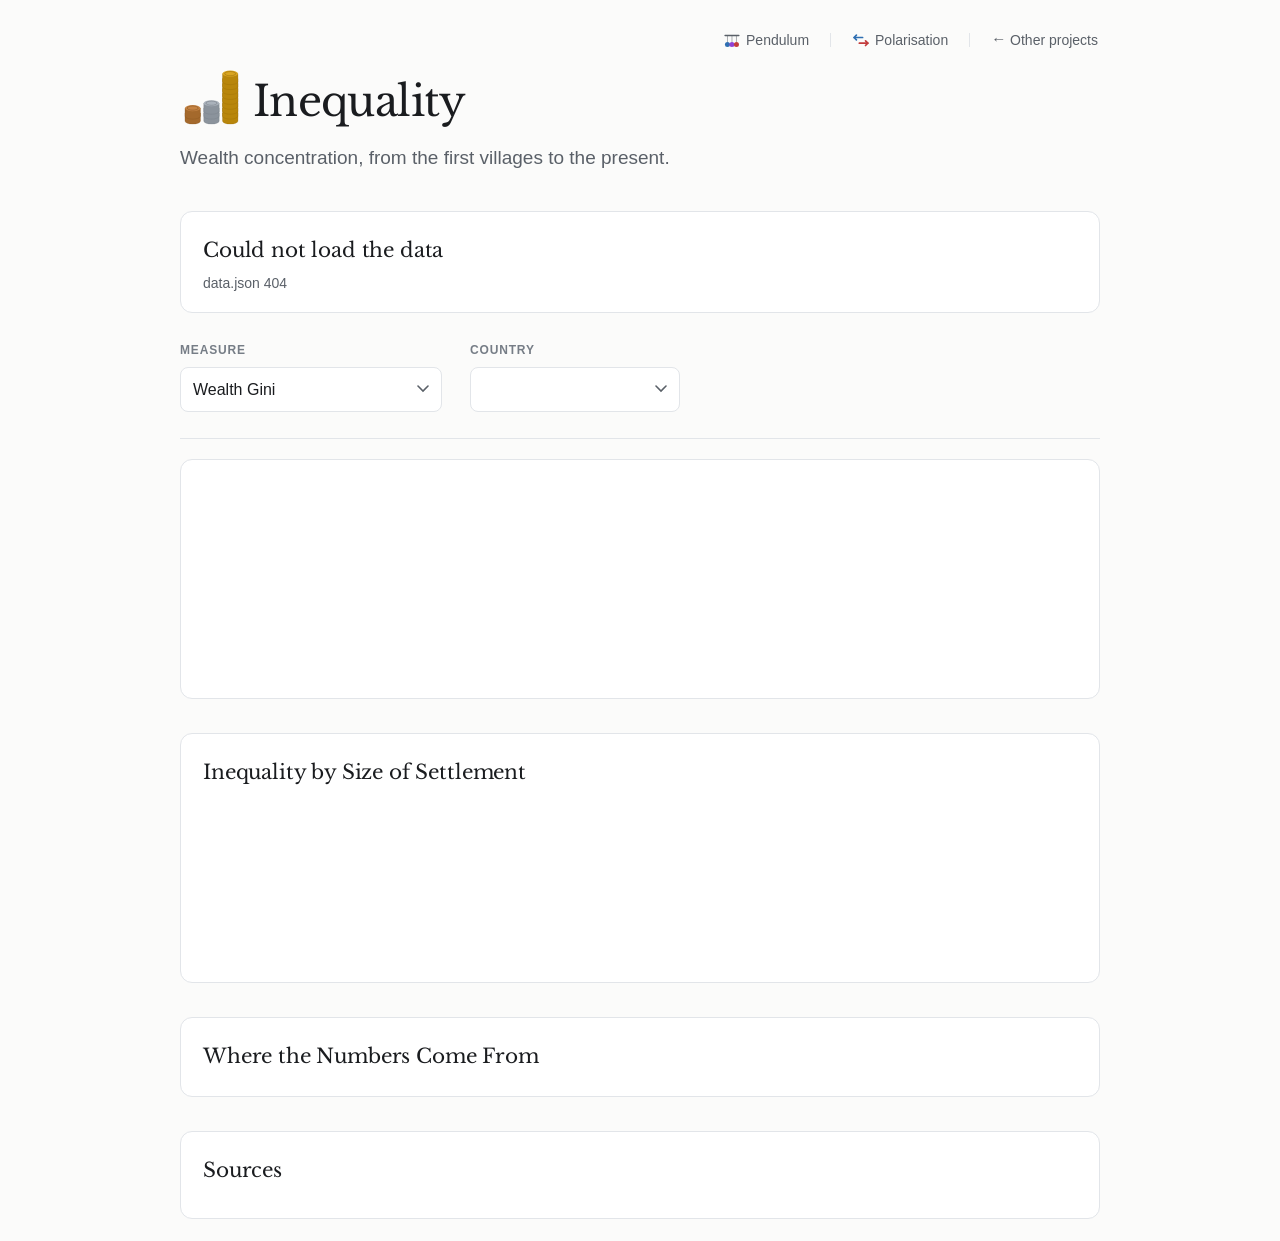
==== commit 29fb980d: "Sweep: the share card survives a crop, and Polarisation is registered THE CARD. Charlie sent back th" ====
--- a/site/inequality/index.html
+++ b/site/inequality/index.html
@@ -20,6 +20,8 @@
 <link href="https://fonts.googleapis.com/css2?family=Libre+Baskerville:wght@400;700&display=swap" rel="stylesheet">
 <link rel="stylesheet" href="style.css">
 <link rel="icon" href="coins.svg" type="image/svg+xml">
+<link rel="icon" href="coins.ico" sizes="any">
+<link rel="icon" href="coins-192.png" type="image/png" sizes="192x192">
 
 
 <link rel="apple-touch-icon" href="coins-180.png">
--- a/site/inequality/style.css
+++ b/site/inequality/style.css
@@ -31,11 +31,20 @@
      The hues carry the argument. The two axes that did not move are COOL and
      everything that roughly doubled is WARM, so a reader who takes nothing else
      from the fan chart still sees that the cool lines are the flat ones. */
-  --p-econ: #2f6fb2;   --p-relig: #6b7f8c;
-  --p-immig: #c0522d;  --p-lgbt: #a8387e;  --p-minor: #c08a3e;
-  --p-viol: #8a2020;   --p-plur: #5d8a6b;  --p-pop: #6b5b95;
-  --p-anti: #495070;
-  --p-pick: #1a1c1f;   --p-band: #d7dce2;  --p-all: #9aa6b2;
+  /* The party chart's nine, and the brief is restraint. Six are on at once and
+     they sit beside each other in a column, where a saturated set reads as a
+     chart trying to be exciting. These are pulled toward one muted register and
+     separated by hue rather than by loudness, with the two that do not move
+     kept coolest. */
+  --p-econ: #35608c;   --p-relig: #78878f;
+  --p-immig: #b0603a;  --p-lgbt: #7c5688;  --p-minor: #96813f;
+  --p-viol: #9c4540;   --p-plur: #43786c;  --p-pop: #5c6890;
+  --p-anti: #6b5c4c;
+  /* The society chart, which was a grey median inside a grey band on a white
+     page: three greys and no reason to look. Indigo for the population, deeper
+     indigo for the median, warm amber for whichever country is picked out, so
+     the one line the reader chose is the only thing that is not blue. */
+  --p-band: #9aa6cc;   --p-med: #3f4a7a;   --p-pick: #b5560f;
   --p-left: #2f6fb2;   --p-right: #c33c3c;
   /* the three layers, for the swatches in the panel that lists them */
   --p-party: #c0522d;  --p-europe: #5d8a6b;  --p-society: #2f6fb2;
@@ -192,6 +201,25 @@
 .legend span { display: inline-flex; align-items: center; gap: 7px; color: var(--ink-soft); }
 .legend i { width: 12px; height: 12px; border-radius: 3px; display: inline-block; }
 
+/* Two swatch modifiers, placed HERE next to the rule they modify rather than at
+   the end of the file. The first version of them was appended after an unrelated
+   block and a later rewrite of that block took them with it: the "middle
+   country" entry lost its swatch and the key quietly showed a label standing
+   for nothing. A modifier that lives beside what it modifies cannot be deleted
+   by accident.
+
+   `.faint` matches the palest envelope, which at 0.22 opacity is invisible as a
+   solid 12px block, so it carries an outline to give it an edge.
+   `.dash` stands for the dashed median line. It keeps a real height and paints
+   the dashes with a gradient: `height: 0` plus a border draws nothing usable
+   inside a flex row that centres on a zero-height box. */
+.legend i.faint { opacity: .5; box-shadow: inset 0 0 0 1px var(--ink-faint); }
+.legend i.dash {
+  width: 20px; height: 12px; border-radius: 0;
+  background: repeating-linear-gradient(to right,
+    var(--p-med) 0 5px, transparent 5px 9px) center / 100% 2.5px no-repeat;
+}
+
 .chart { margin: 0; position: relative; }
 svg { display: block; width: 100%; height: auto; }
 
@@ -257,11 +285,11 @@
     --w-england: #6fa583; --w-piedmont: #c383b6; --w-pick: #6ea8e0;
     --w-region: #8a5313;
     --w-median: #e58f6f;
-    --p-econ: #6ea8e0;   --p-relig: #94a6b3;
-    --p-immig: #e08055;  --p-lgbt: #e07ab5;  --p-minor: #e8c07a;
-    --p-viol: #d95555;   --p-plur: #82bd93;  --p-pop: #a294cf;
-    --p-anti: #8d95bb;
-    --p-pick: #f2f4f7;   --p-band: #343b45;  --p-all: #6a7684;
+    --p-econ: #7ba7d6;   --p-relig: #9aa8b0;
+    --p-immig: #d18a63;  --p-lgbt: #b28cbd;  --p-minor: #c4ab68;
+    --p-viol: #cc7873;   --p-plur: #6fa99b;  --p-pop: #8f99bd;
+    --p-anti: #a8957f;
+    --p-band: #59639a;   --p-med: #aab4dc;   --p-pick: #e9924a;
     --p-left: #6ea8e0;   --p-right: #d95555;
     --p-party: #e08055;  --p-europe: #82bd93;  --p-society: #6ea8e0;
     --coin-bronze: #b06a28; --coin-bronze-face: #d98f45; --coin-bronze-edge: #f0b982;
@@ -490,7 +518,10 @@
 
 
 /* Licence and retrieval date sit under each source, quieter than the role. */
-footer .terms { display: block; color: var(--ink-faint); font-size: 12.5px; margin-top: 2px; }
+/* Not `footer .terms`. The sources list moved out of the footer and into a
+   panel, and a selector scoped to where an element used to live is a rule that
+   silently stops applying when it moves. */
+.terms { display: block; color: var(--ink-faint); font-size: 12.5px; margin-top: 2px; }
 
 /* ---- the wealth page ---- */
 /* Both pages carry the same pair of links, so they sit in one nav in the
@@ -543,7 +574,14 @@
   border: 1px solid var(--rule); border-radius: 999px; padding: 1px 8px;
 }
 .sources { margin: 0; padding-left: 18px; font-size: 14px; color: var(--ink-soft); }
-.sources li { margin-bottom: 9px; }
+.sources li { margin-bottom: 11px; }
+/* The release and the slice, under the name rather than beside it: the names
+   are the column a reader scans, and a fact running on from one pushes the
+   next name off the left edge of the eye. */
+.sources .detail {
+  display: block; margin-top: 2px;
+  font-size: 13.5px; color: var(--ink-faint); max-width: 56em;
+}
 .dot { cursor: pointer; }
 .dot:hover { fill-opacity: 1; }
 
@@ -613,11 +651,17 @@
    as the cradle and the coins: it moves only when the title is hovered, and it
    holds still for anyone who has asked for less motion. */
 .mark.arrows { height: 0.86em; }
-.arrows .arw-l, .arrows .arw-r { transform-box: view-box; }
-h1:hover .arrows .arw-l, h1:focus-within .arrows .arw-l { animation: leave-l 1.7s ease-in-out infinite; }
-h1:hover .arrows .arw-r, h1:focus-within .arrows .arw-r { animation: leave-r 1.7s ease-in-out infinite; }
-@keyframes leave-l { 0%, 100% { transform: translateX(0); } 50% { transform: translateX(-2.5px); } }
-@keyframes leave-r { 0%, 100% { transform: translateX(0); } 50% { transform: translateX(2.5px); } }
+.arrows .arw-l { transform-box: view-box; transform-origin: 37px 14px; }
+.arrows .arw-r { transform-box: view-box; transform-origin: 27px 30px; }
+/* They REACH rather than slide. Picked from eight candidates: a translation
+   moves two arrows that are already apart slightly further apart, which is a
+   small idea shown small, whereas scaling from the tail makes each arrow extend
+   toward where it is pointing. The transform origin is each arrow's own tail,
+   so the heads travel and the tails stay put. */
+h1:hover .arrows .arw-l, h1:focus-within .arrows .arw-l { animation: leave-l 1.8s ease-in-out infinite; }
+h1:hover .arrows .arw-r, h1:focus-within .arrows .arw-r { animation: leave-r 1.8s ease-in-out infinite; }
+@keyframes leave-l { 0%, 100% { transform: scaleX(1); } 50% { transform: scaleX(1.16); } }
+@keyframes leave-r { 0%, 100% { transform: scaleX(1); } 50% { transform: scaleX(1.16); } }
 @media (prefers-reduced-motion: reduce) {
   h1:hover .arrows .arw-l, h1:hover .arrows .arw-r,
   h1:focus-within .arrows .arw-l, h1:focus-within .arrows .arw-r { animation: none; }
@@ -670,6 +714,20 @@
 .legend .key[aria-pressed="false"] { color: var(--ink-faint); }
 .legend .key[aria-pressed="false"] i { background: none !important;
   box-shadow: inset 0 0 0 1.5px var(--ink-faint); }
+
+/* A key entry that stands for a LINE shows a line. The block swatch turned a
+   row of nine into a row of checkboxes, and its off state looked like a broken
+   control rather than an unselected one. Here the rule keeps its colour when
+   the entry is off and the whole entry fades instead, which is what "not shown"
+   should look like. */
+.legend .key.rule { border-bottom: 0; gap: 8px; }
+.legend .key.rule i {
+  width: 18px; height: 3px; border-radius: 2px;
+  box-shadow: none !important;
+}
+.legend .key.rule[aria-pressed="false"] { opacity: .42; }
+.legend .key.rule[aria-pressed="false"] i { background: var(--ink-faint) !important; }
+.legend .key.rule:hover { opacity: 1; color: var(--ink); }
 
 /* Under 380 the wordmark, the sibling link and the projects link no longer fit
    on one row at any size still worth reading, so the nav gives up its last few
@@ -686,41 +744,124 @@
   header > h1 { font-size: 15px; padding-right: 6px; }
 }
 
-/* ---- "how is this measured" ----
-   A question, not an icon. A bare i-in-a-circle is a guess about what is behind
-   it, and the point of this control is that a reader knows whether it answers
-   the doubt they arrived with before spending a click on it. */
-.info {
-  font: inherit; font-size: 13.5px; font-weight: 400; line-height: 1;
-  margin-left: 12px; padding: 6px 13px 6px 11px;
-  color: var(--ink-soft); background: none;
-  border: 1px solid var(--rule); border-radius: 999px;
-  cursor: pointer; vertical-align: middle; white-space: nowrap;
-  transition: background .12s, border-color .12s, color .12s;
-}
-.info::before {
-  content: "?"; display: inline-grid; place-items: center;
-  width: 15px; height: 15px; margin-right: 7px;
-  border-radius: 50%; background: var(--rule); color: var(--ink-soft);
-  font-size: 10.5px; font-weight: 700; vertical-align: -2px;
-}
-.info:hover { background: var(--panel); color: var(--ink); border-color: var(--ink-faint); }
-.info:hover::before { background: var(--ink-faint); color: var(--panel); }
-.info[aria-expanded="true"] { border-color: var(--ink-faint); color: var(--ink); }
-.info[aria-expanded="true"]::before { content: "3"; background: var(--ink-faint); color: var(--panel); }
-.info:focus-visible { outline: 2px solid var(--accent); outline-offset: 2px; }
-
-/* Not a boxed warning: a quiet aside, set in the body serif at a smaller size
-   with a rule down its left edge, the way a footnote reads in print. A panel
-   inside a panel was two borders deep and looked like an error message. */
-.method {
-  margin: 12px 0 4px; padding: 2px 0 2px 18px;
-  border-left: 3px solid var(--rule);
-  color: var(--ink-soft); font-size: 14.5px; line-height: 1.62;
-  max-width: 62em;
-}
-.method p + p { margin-top: 10px; }
+/* ---- a key beside the chart rather than above it ----
+   Nine entries across the top wrapped to two rows and pushed the chart down
+   the page, and a wrapped key is read as two groups when it is one list. Down
+   the right it is one column, each entry on its own line, and the chart keeps
+   the height it had.
+
+   The figure carries `min-width: 0` because a flex child defaults to
+   `min-width: auto`, which means it refuses to shrink below its content: the
+   SVG measures its parent, the parent sizes to the SVG, and the pair ratchet
+   each other wider until the row overflows. */
+.chart-row { display: flex; align-items: flex-start; gap: 24px; }
+/* `display: flex` beats the browser's own `[hidden] { display: none }`, so a
+   row hidden by the attribute would keep laying out. Any element the page
+   hides by attribute and also gives a display to needs this line. */
+.chart-row[hidden] { display: none; }
+/* `flex: 1 1 0`, not `1 1 auto`. With an auto basis the figure sizes from its
+   content, the SVG sizes from the figure, and the two define each other: the
+   drawing came out with a 920 viewBox inside a 682 box, so every label was
+   rendered at three quarters of its intended size. A zero basis cuts the
+   circle - the figure takes what the row has left, and the SVG measures that. */
+.chart-row > .chart { flex: 1 1 0; min-width: 0; }
+.legend-side {
+  flex: 0 0 auto; width: 168px;
+  display: flex; flex-direction: column; align-items: flex-start; gap: 11px;
+  margin: 0; padding-top: 6px;
+}
+.legend-side .key { text-align: left; }
+
+/* Under 820 there is not enough width for a chart AND a column of labels, so
+   the key goes back above the chart and wraps as it did before. */
+@media (max-width: 820px) {
+  .chart-row { display: block; }
+  .legend-side {
+    width: auto; flex-direction: row; flex-wrap: wrap;
+    gap: 6px 16px; padding: 0 0 10px;
+  }
+}
+
+/* ---- the extremes, named ----
+   Two ranked fives under the society chart. They replace the outer band, which
+   could show that some country sat at 3.99 but never which one, and the name is
+   the only interesting part of that fact. Each entry is a button: pressing it
+   picks that country out on the chart above, so the list is the quickest route
+   into the control as well as a finding on its own. */
+/* A GRID, not a wrapping flex row. With two lists a flex row was fine; with
+   four, the basis decides how many land on a row and it changes with the
+   longest country name in them, so the page could show 2 and 2 one day and 3
+   and 1 the next. Two columns, explicitly, and the row gap is larger than the
+   column gap so the two PAIRS read as pairs. */
+.ranks {
+  display: grid; grid-template-columns: repeat(2, minmax(0, 1fr));
+  gap: 30px 40px; margin: 20px 0 2px;
+}
+.rank { min-width: 0; }
+@media (max-width: 560px) { .ranks { grid-template-columns: 1fr; gap: 22px; } }
+.rank h3 { font-size: 15px; font-weight: 700; margin: 0; color: var(--ink); }
+/* .rank-note is gone from the markup; the heading carries the year. */
+.rank h3 + ol { margin-top: 8px; }
+.rank ol { margin: 0; padding: 0; list-style: none; counter-reset: rank; }
+.rank li { counter-increment: rank; }
+.rank li button {
+  display: flex; align-items: baseline; gap: 10px; width: 100%;
+  font: inherit; font-size: 14.5px; color: var(--ink-soft);
+  background: none; border: 0; border-radius: 6px;
+  padding: 5px 8px 5px 4px; cursor: pointer; text-align: left;
+}
+.rank li button::before {
+  content: counter(rank) "."; flex: none; width: 16px;
+  font-size: 12.5px; color: var(--ink-faint); font-variant-numeric: tabular-nums;
+}
+/* THE NAME, by its own class. This was `button > span`, which also matched the
+   placeholder span a country with no flag gets, and beat `.flag` on
+   specificity: the empty flag box grew to fill the row and read in dark mode
+   as a white slab in front of the name. Zanzibar is the country that shows it,
+   and it only reached one of these lists when they were re-ranked. */
+.rank li button > .nm { flex: 1 1 auto; min-width: 0; }
+/* The flag keeps a fixed box whether or not an image arrives, so the three
+   countries without one line up with the rest instead of shuffling left. */
+.flag {
+  flex: none; width: 20px; height: 15px; align-self: center;
+  border-radius: 2px; box-shadow: inset 0 0 0 1px rgba(0, 0, 0, .12);
+  object-fit: cover;
+}
+.flag-none { box-shadow: inset 0 0 0 1px var(--rule); }
+.rank li button > b {
+  flex: none; font-weight: 400; color: var(--ink-faint);
+  font-variant-numeric: tabular-nums;
+}
+.rank li button:hover { background: var(--panel); color: var(--ink); }
+.rank li button:hover > b { color: var(--ink-soft); }
+.rank li button:focus-visible { outline: 2px solid var(--accent); outline-offset: 2px; }
+
+/* ---- rhythm between and inside panels ----
+   Sections were separated by the same gap that separated a heading from its own
+   standfirst, so the page read as one column of evenly spaced blocks with no
+   hierarchy. The rule is that the space BETWEEN panels is bigger than any space
+   inside one, and that a chart gets more air above it than the text does. */
+/* The header and the first panel were separated by the same gap that separates
+   a heading from its own standfirst, so the standfirst read as though it
+   belonged to the panel below rather than to the title above. */
+header.wrap { padding-bottom: 12px; }
+main.wrap { margin-top: 26px; }
+main.wrap > .panel + .panel { margin-top: 34px; }
+.panel > h2 { margin-bottom: 6px; }
+.panel > .sub { margin-bottom: 0; }
+.panel > .controls { margin-top: 20px; }
+.panel > .legend, .panel > .chart-row { margin-top: 22px; }
+.panel > .chart, .panel > .chart-row > .chart { margin-top: 14px; }
+.panel > .ranks { margin-top: 26px; }
+.panel > .sources { margin-top: 14px; }
 @media (max-width: 640px) {
-  .info { display: inline-flex; align-items: center; margin: 8px 0 0; }
-  .method { font-size: 14px; padding-left: 14px; }
-}
+  main.wrap > .panel + .panel { margin-top: 22px; }
+  .panel > .ranks { margin-top: 20px; }
+}
+
+/* The source's own words, then ours. */
+/* The quote marks are the CHARACTERS, not hex escapes. A CSS escape is one to
+   six hex digits and `C` followed by a closing quote parses as  then a
+   literal C, which rendered as a replacement box and the letter C at the start
+   of every source. */
+/* .use is gone: the sources list is the publisher's words only. */
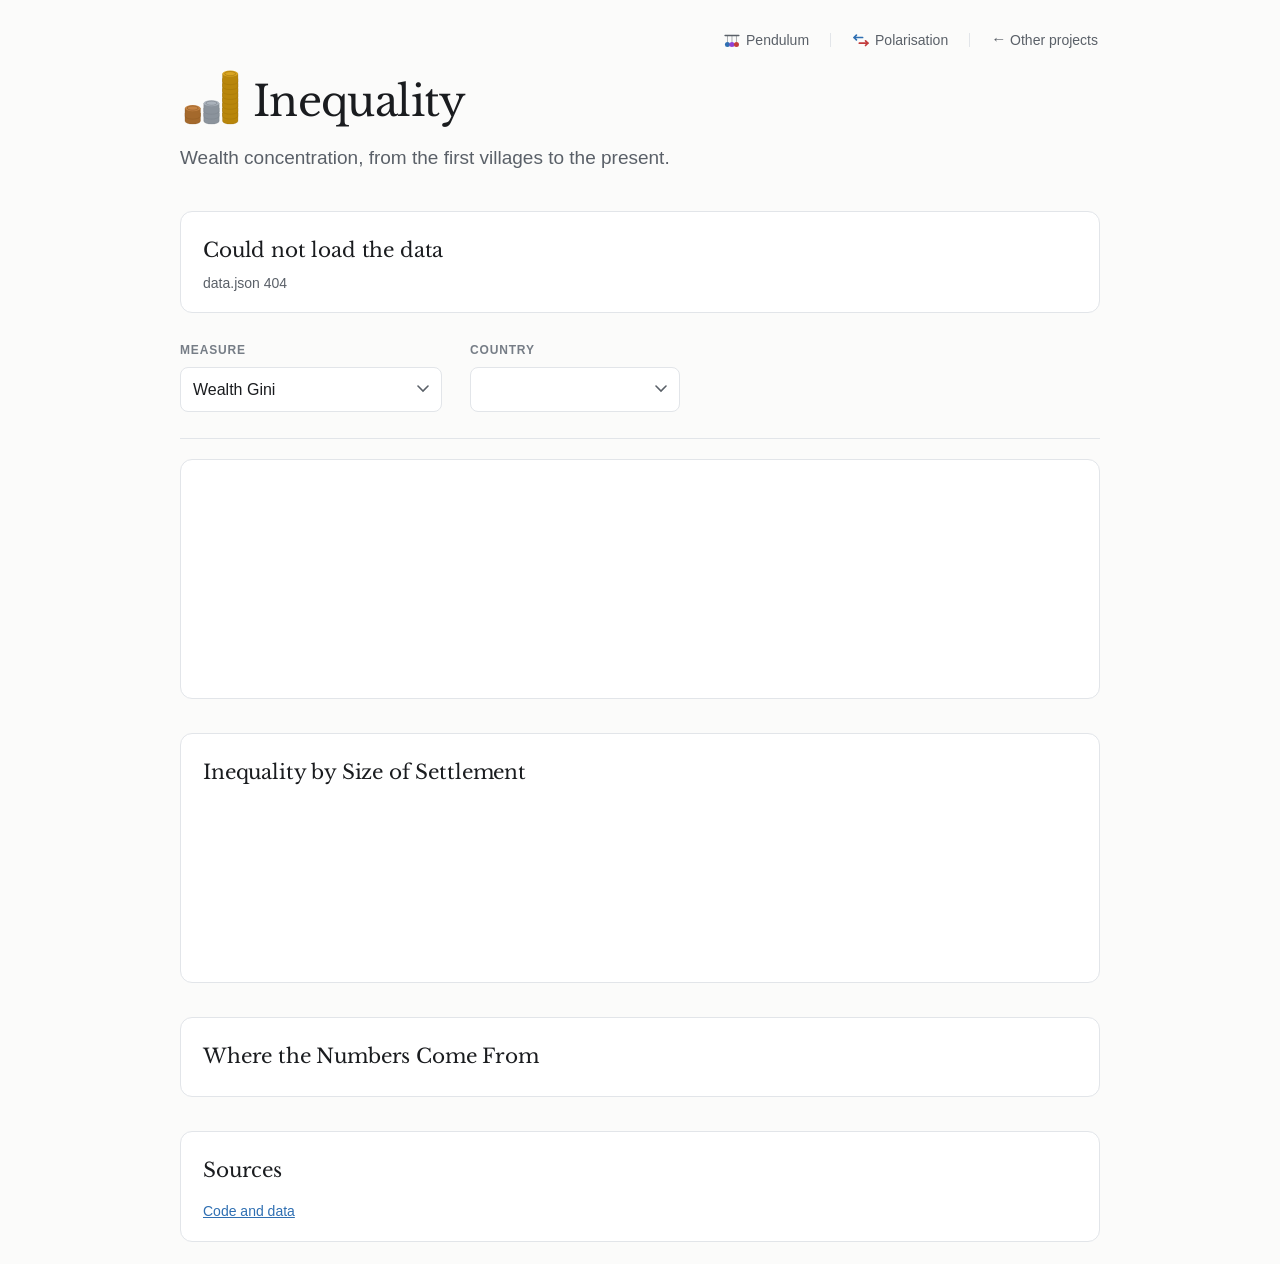
==== commit e71c0981: "Repo is public: Code and data link under Sources on all three pages Co-Authored-By: Claude Opus 5.5 " ====
--- a/site/inequality/index.html
+++ b/site/inequality/index.html
@@ -3,13 +3,13 @@
 <head>
 <meta charset="utf-8">
 <meta name="viewport" content="width=device-width, initial-scale=1">
-<title>Pendulum: Inequality</title>
-<meta name="description" content="Wealth concentration from 9200 BC to today, in four kinds of evidence: excavated house floors, medieval tax registers, reconstructed country estimates and modern national accounts.">
+<title>Inequality - Pendulum</title>
+<meta name="description" content="How unequal has wealth been through history? Wealth Ginis from house floors at 63 excavated sites since 9,200 BC, medieval tax rolls and national accounts. In 2024 the richest 1% held 35% of US wealth.">
 <link rel="canonical" href="https://charlietrenorden.com/inequality/">
 <meta property="og:type" content="website">
 <meta property="og:site_name" content="Charlie Trenorden">
-<meta property="og:title" content="Wealth concentration, from the first villages to the present.">
-<meta property="og:description" content="Four kinds of evidence, from excavated house floors to national accounts. 9200 BC to 2024.">
+<meta property="og:title" content="Inequality - Pendulum">
+<meta property="og:description" content="Wealth concentration from the first villages to today, from house floors to national accounts.">
 <meta property="og:url" content="https://charlietrenorden.com/inequality/">
 <meta property="og:image" content="https://charlietrenorden.com/inequality/og-card.png">
 <meta property="og:image:width" content="2400">
@@ -25,7 +25,7 @@
 
 
 <link rel="apple-touch-icon" href="coins-180.png">
-<script>/* Analytics, gated. Two kinds of visitor are not an audience: anyone who has opted out with ?nostats=1, and automation - navigator.webdriver is the one signal true for Playwright, Puppeteer and Selenium alike. Inline and dependency-free on purpose: served from the Worker, a bad deploy there would stop analytics on every site. See site-stats/beacon. */(function(){try{var X="ct.nostats",C="ct_nostats",D=";path=/;domain=.charlietrenorden.com",q=location.search,out=false;if(q.indexOf("nostats=1")>-1){try{localStorage.setItem(X,"1")}catch(e){}document.cookie=C+"=1"+D+";max-age=63072000;samesite=lax";}if(q.indexOf("nostats=0")>-1){try{localStorage.removeItem(X)}catch(e){}document.cookie=C+"="+D+";max-age=0";}try{out=!!localStorage.getItem(X)}catch(e){}if(!out)out=document.cookie.indexOf(C+"=1")>-1;if(out||navigator.webdriver)return;var d=document,s;s=d.createElement("script");s.defer=true;s.src="https://static.cloudflareinsights.com/beacon.min.js";s.setAttribute("data-cf-beacon",'\x7b"token": "32b821209b5441a08df42ccf61c9e6c2"\x7d');d.head.appendChild(s);s=d.createElement("script");s.defer=true;s.src="https://beacon.charlietrenorden.com/b.js";d.head.appendChild(s);}catch(e){}})();</script>
+<script>/* Analytics, gated. Two kinds of visitor are not an audience: anyone who has opted out with ?nostats=1, and automation - navigator.webdriver is the one signal true for Playwright, Puppeteer and Selenium alike. Inline and dependency-free on purpose: served from the Worker, a bad deploy there would stop analytics on every site. See site-stats/beacon. */(function(){try{var X="ct.nostats",C="ct_nostats",D=";path=/;domain=.charlietrenorden.com",q=location.search,out=false;if(q.indexOf("nostats=1")>-1){try{localStorage.setItem(X,"1")}catch(e){}document.cookie=C+"=1"+D+";max-age=63072000;samesite=lax";}if(q.indexOf("nostats=0")>-1){try{localStorage.removeItem(X)}catch(e){}document.cookie=C+"="+D+";max-age=0";}try{out=!!localStorage.getItem(X)}catch(e){}if(!out)out=document.cookie.indexOf(C+"=1")>-1;if(out||navigator.webdriver)return;var d=document,s;s=d.createElement("script");s.defer=true;s.src="https://static.cloudflareinsights.com/beacon.min.js";s.setAttribute("data-cf-beacon",'\x7b"token": "32b821209b5441a08df42ccf61c9e6c2", "spa": false\x7d');d.head.appendChild(s);s=d.createElement("script");s.defer=true;s.src="https://beacon.charlietrenorden.com/b.js";d.head.appendChild(s);}catch(e){}})();</script>
 </head>
 <body class="loading">
 <header class="wrap">
@@ -105,6 +105,7 @@
   <section class="panel">
     <h2>Sources</h2>
     <ul id="sources" class="sources"></ul>
+    <p class="sub"><a href="https://github.com/charlie-tren/pendulum">Code and data</a></p>
   </section>
 </main>
 
